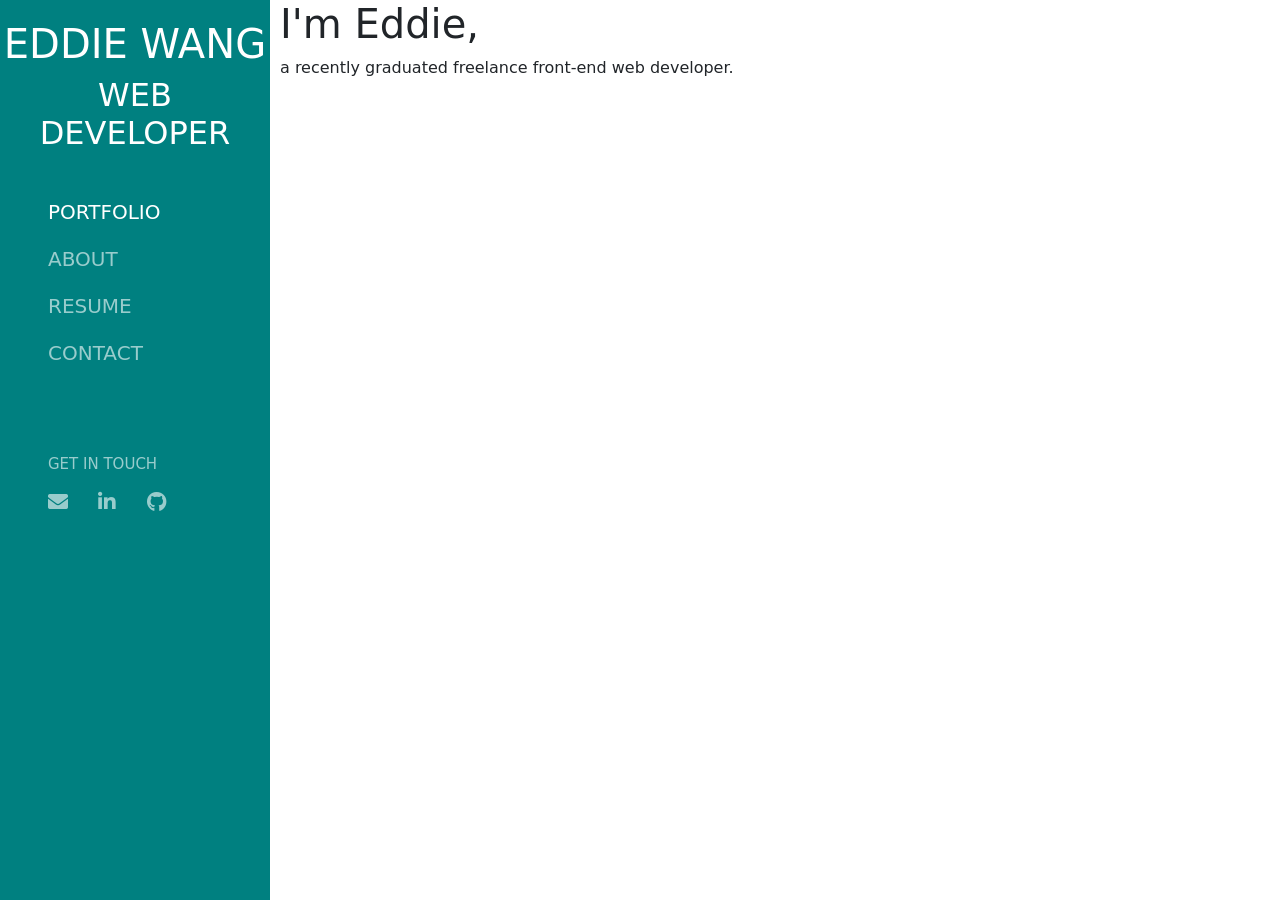
==== portfolio.html @ f55c5e13 "Finished sidenav" ====
<!doctype html>

<html lang="en">
<head>
  <meta charset="utf-8">

  <title></title>
  <meta name="description" content="Eddie Wang">
  <meta name="author" content="SitePoint">

  <link rel="stylesheet" href="css/styles.css?v=1.0">
  <link rel="stylesheet" href="styles.css">
  <link href="https://cdn.jsdelivr.net/npm/bootstrap@5.0.0-beta2/dist/css/bootstrap.min.css" rel="stylesheet" integrity="sha384-BmbxuPwQa2lc/FVzBcNJ7UAyJxM6wuqIj61tLrc4wSX0szH/Ev+nYRRuWlolflfl" crossorigin="anonymous">
  <link href="https://cdnjs.cloudflare.com/ajax/libs/font-awesome/5.15.2/css/all.min.css" rel="stylesheet">

 </head>
<body>
  <div>
    <div class="sidenav">
        <h1 class="name"> EDDIE WANG </h1>
        <h2 class="title"> WEB DEVELOPER</h2>
        <ul>
          <li class='active'>
            <a href="portfolio.html">PORTFOLIO</a>
          </li>
          <li >
            <a href="about.html">ABOUT</a>
          </li>
          <li >
            <a href="resume.html">RESUME</a>
          </li>
          <li>
            <a href="contact.html">CONTACT</a>
          </li>
          <li>
            <h5>
              GET IN TOUCH
            </h5>
              <a style="display: inline;" href="mailto:ieddie217@gmail.com">
                <i class="icon fa fa-envelope"></i>
              </a>
              <a style="display: inline;"href="https://linkedin.com/in/eddie-yh-wang">
                <i class="fab fa-linkedin-in"></i>
              </a>
              <a style="display: inline;"href="https://github.com/ieddie217">
                <i class="fab fa-github"></i>
              </a>
          </li>
        </ul>
          
      </div>
          
          <!-- Page content -->
          <div class="main">
              <h1>
                  I'm Eddie,
              </h1>
              <p>
                a recently graduated freelance front-end web developer.
              </p>
          </div> 
    </div>
</body>
</html>
---- styles.css ----
/* The sidebar menu */
.sidenav {
    height: 100%; /* Full-height: remove this if you want "auto" height */
    width: 270px; /* Set the width of the sidebar */
    position: absolute; /* Fixed Sidebar (stay in place on scroll) */
    z-index: 1; /* Stay on top */
    top: 0; /* Stay at the top */
    left: 0;
    background-color: teal; /* Black */
    overflow-x: hidden; /* Disable horizontal scroll */
    padding-top: 20px;
  }
  .contacts a {
    color: teal;
    text-decoration: none;
  }
  .contacts a:hover {
    text-decoration: underline;
  }
  .name {
    color: white;
    text-align: center;
  }
  .title {
    color: white;
    text-align: center;
    margin-bottom: 1cm;
  }
  .sidenav ul {
    list-style: none;
  }
  /* The navigation menu links */
  .sidenav a {
    padding: 6px 8px 6px 16px;
    margin-top: 5px;
    text-decoration: none;
    font-size: 20px;
    color: rgba(255,255,255,.6);
    display: block;
  }
  .sidenav h5{
    margin-top: 2cm;
    padding: 6px 8px 6px 16px;
    text-decoration: none;
    font-size: 15px;
    color: rgba(255,255,255,.6);
  }
  .sidenav .social a{
    display: inline;
  }
  .active a {
    color:white
  }
  
  /* When you mouse over the navigation links, change their color */
  .sidenav a:hover {
    color: #f1f1f1;
  }
  
  /* Style page content */
  .main {
    margin-left: 270px; /* Same as the width of the sidebar */
    padding: 0px 10px;
  }
  
  /* On smaller screens, where height is less than 450px, change the style of the sidebar (less padding and a smaller font size) */
  @media screen and (max-height: 450px) {
    .sidenav {padding-top: 15px;}
    .sidenav a {font-size: 18px;}
  }
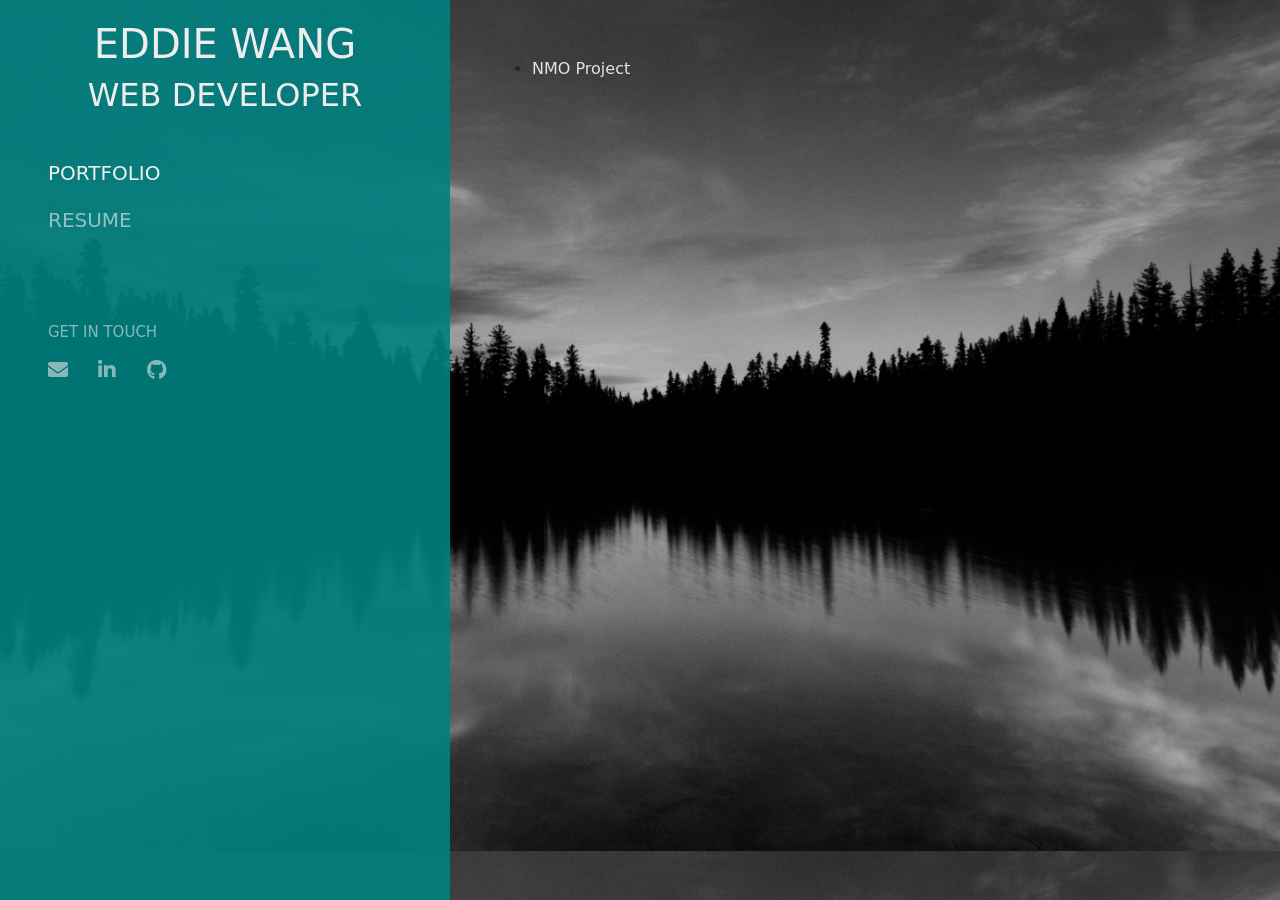
==== commit bb41b19e: "updated website" ====
--- a/portfolio.html
+++ b/portfolio.html
@@ -24,13 +24,7 @@
             <a href="portfolio.html">PORTFOLIO</a>
           </li>
           <li >
-            <a href="about.html">ABOUT</a>
-          </li>
-          <li >
-            <a href="resume.html">RESUME</a>
-          </li>
-          <li>
-            <a href="contact.html">CONTACT</a>
+            <a href="res.pdf">RESUME</a>
           </li>
           <li>
             <h5>
@@ -49,16 +43,13 @@
         </ul>
           
       </div>
-          
-          <!-- Page content -->
-          <div class="main">
-              <h1>
-                  I'm Eddie,
-              </h1>
-              <p>
-                a recently graduated freelance front-end web developer.
-              </p>
-          </div> 
+      <div class="main">
+        <ul>
+          <li>
+            <a href="https://ieddie217.github.io/NMO"> NMO Project</a>
+          </li>
+        </ul>
+      </div>
     </div>
 </body>
 </html>
--- a/styles.css
+++ b/styles.css
@@ -1,7 +1,7 @@
 /* The sidebar menu */
 .sidenav {
     height: 100%; /* Full-height: remove this if you want "auto" height */
-    width: 270px; /* Set the width of the sidebar */
+    width: 450px; /* Set the width of the sidebar */
     position: absolute; /* Fixed Sidebar (stay in place on scroll) */
     z-index: 1; /* Stay on top */
     top: 0; /* Stay at the top */
@@ -9,10 +9,7 @@
     background-color: teal; /* Black */
     overflow-x: hidden; /* Disable horizontal scroll */
     padding-top: 20px;
-  }
-  .contacts a {
-    color: teal;
-    text-decoration: none;
+    opacity: 0.9;
   }
   .contacts a:hover {
     text-decoration: underline;
@@ -58,11 +55,31 @@
   }
   
   /* Style page content */
+  .index {
+    height: auto;
+    width: auto;
+    margin: 1.5cm;
+    margin-left: 500px; 
+    opacity: 0.9;
+  }
+
   .main {
-    margin-left: 270px; /* Same as the width of the sidebar */
-    padding: 0px 10px;
+    height: auto;
+    width: auto;
+    margin: 1.5cm;
+    margin-left: 500px; 
+    opacity: 0.9;
   }
-  
+
+  .main a {
+    text-decoration: none;
+    color: whitesmoke;
+  }
+
+  body {
+    background-image: url("trees.jpg");
+    background-size: cover;
+  }
   /* On smaller screens, where height is less than 450px, change the style of the sidebar (less padding and a smaller font size) */
   @media screen and (max-height: 450px) {
     .sidenav {padding-top: 15px;}
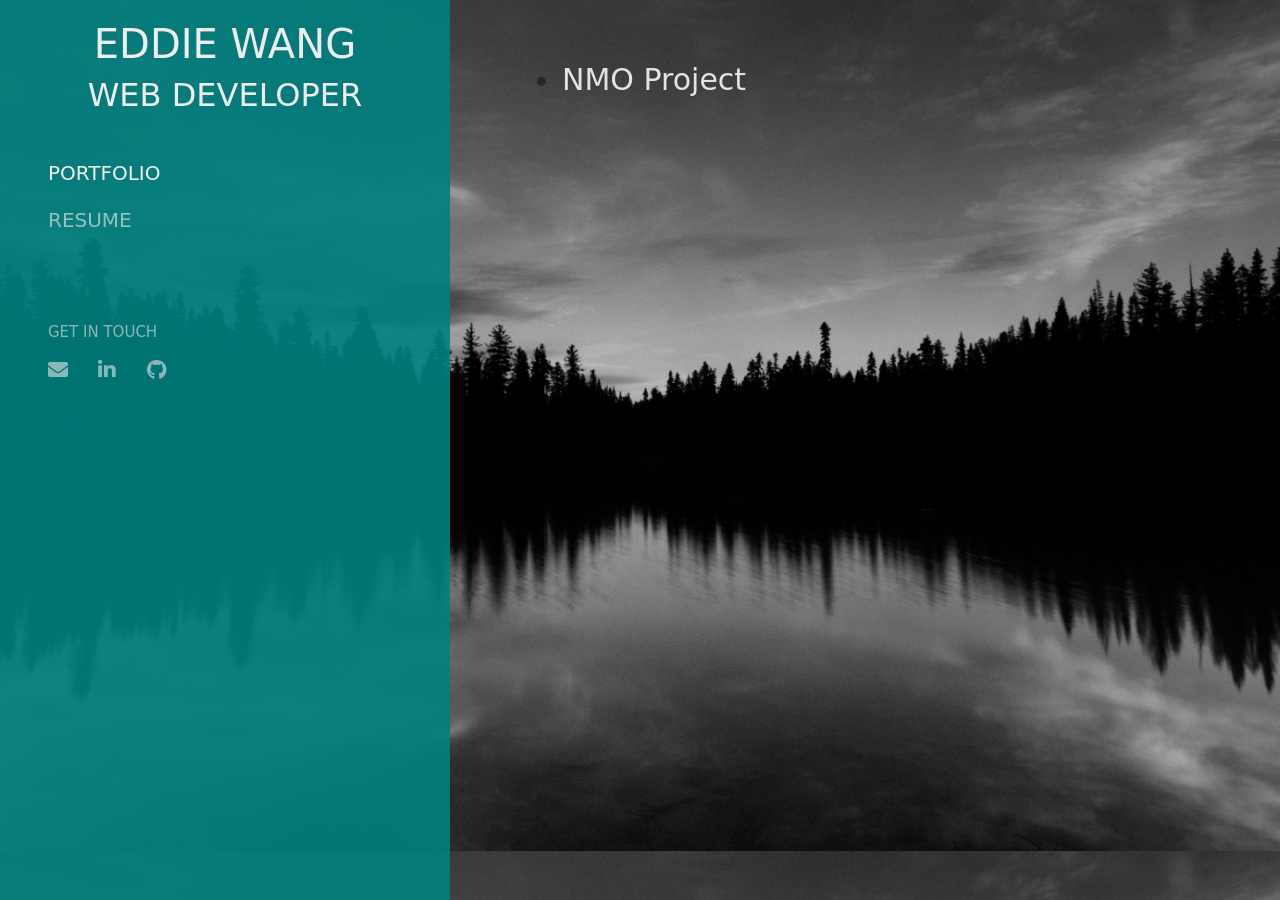
==== commit 00aa4f73: "added some css updates to portfolio" ====
--- a/portfolio.html
+++ b/portfolio.html
@@ -44,7 +44,7 @@
           
       </div>
       <div class="main">
-        <ul>
+        <ul class='portfolio'>
           <li>
             <a href="https://ieddie217.github.io/NMO"> NMO Project</a>
           </li>
--- a/styles.css
+++ b/styles.css
@@ -53,7 +53,13 @@
   .sidenav a:hover {
     color: #f1f1f1;
   }
-  
+  .portfolio {
+    font-size: 30px;
+    margin-left: 30px;
+  }
+  .portfolio a:hover {
+    color: teal;
+  }
   /* Style page content */
   .index {
     height: auto;
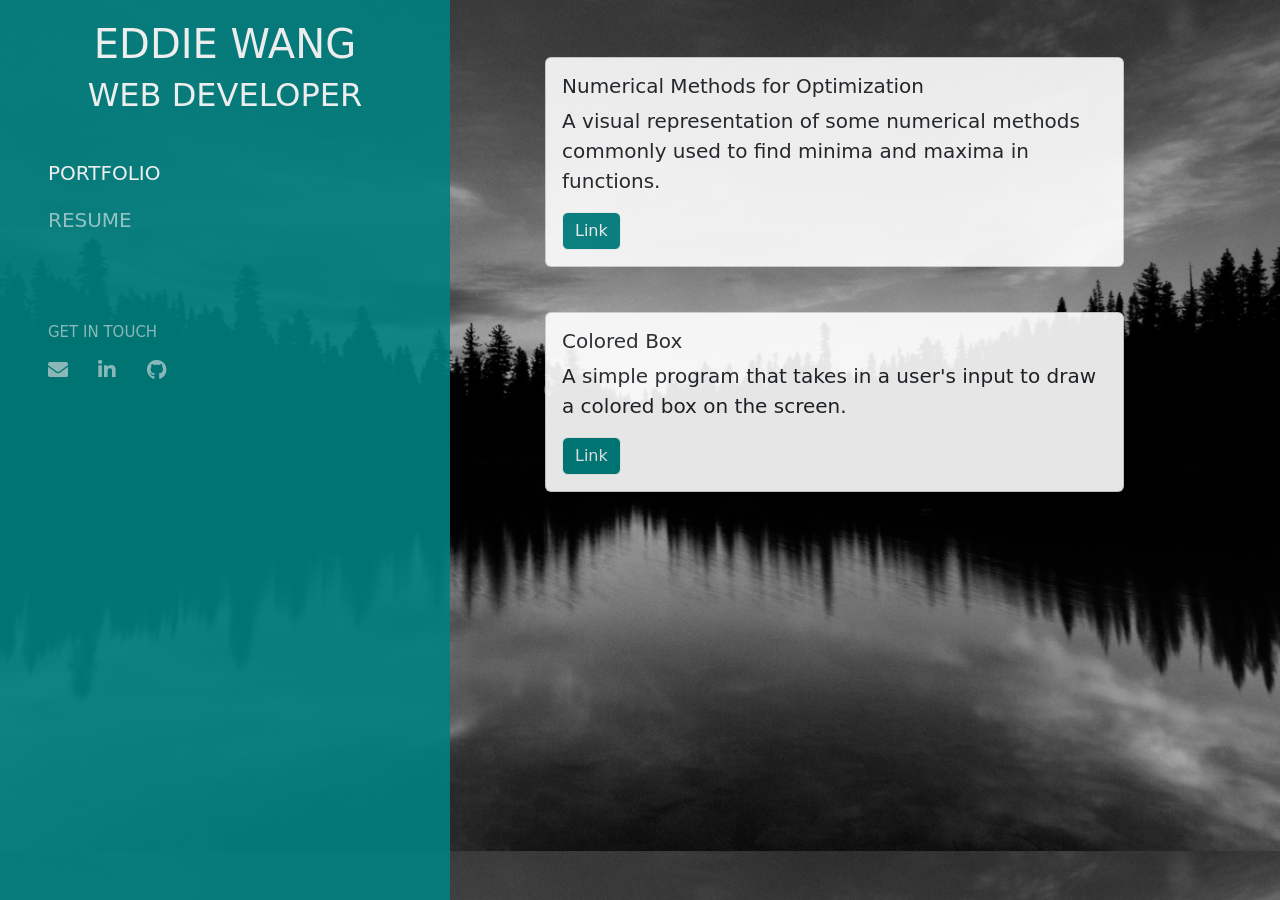
==== commit 3c774952: "updated portfolio section" ====
--- a/portfolio.html
+++ b/portfolio.html
@@ -44,11 +44,21 @@
           
       </div>
       <div class="main">
-        <ul class='portfolio'>
-          <li>
-            <a href="https://ieddie217.github.io/NMO"> NMO Project</a>
-          </li>
-        </ul>
+        <div class="card">
+          <div class="card-body">
+            <h5 class="card-title">Numerical Methods for Optimization</h5>
+            <p class="card-text">A visual representation of some numerical methods commonly used to find minima 
+              and maxima in functions.</p>
+            <a href="https://ieddie217.github.io/NMO" class="btn btn-primary">Link</a>
+          </div>
+        </div>
+        <div class="card">
+          <div class="card-body">
+            <h5 class="card-title">Colored Box</h5>
+            <p class="card-text">A simple program that takes in a user's input to draw a colored box on the screen.</p>
+            <a href="https://ieddie217.github.io/coloredbox" class="btn btn-primary">Link</a>
+          </div>
+        </div>
       </div>
     </div>
 </body>
--- a/styles.css
+++ b/styles.css
@@ -53,12 +53,16 @@
   .sidenav a:hover {
     color: #f1f1f1;
   }
-  .portfolio {
-    font-size: 30px;
-    margin-left: 30px;
+  .card {
+    font-size: 20px;
+    margin-left: 45px;
+    margin-bottom: 45px;
+    width: 80%;
   }
-  .portfolio a:hover {
-    color: teal;
+
+  .btn {
+    background-color: teal !important;
+    border-color: whitesmoke !important;
   }
   /* Style page content */
   .index {
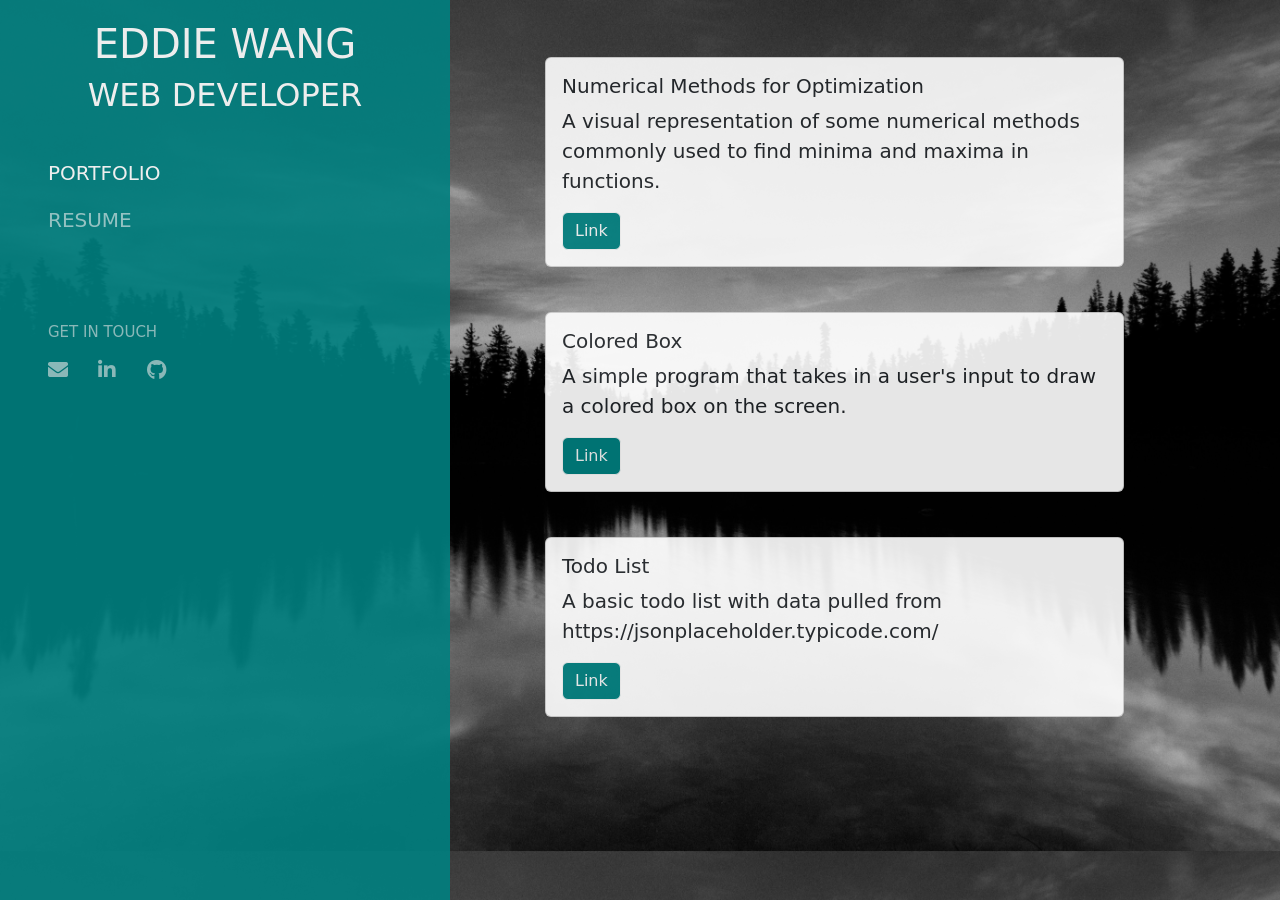
==== commit 7ea4a584: "added todolist" ====
--- a/portfolio.html
+++ b/portfolio.html
@@ -59,6 +59,13 @@
             <a href="https://ieddie217.github.io/coloredbox" class="btn btn-primary">Link</a>
           </div>
         </div>
+        <div class="card">
+          <div class="card-body">
+            <h5 class="card-title">Todo List</h5>
+            <p class="card-text">A basic todo list with data pulled from https://jsonplaceholder.typicode.com/</p>
+            <a href="https://ieddie217.github.io/todolist" class="btn btn-primary">Link</a>
+          </div>
+        </div>
       </div>
     </div>
 </body>
